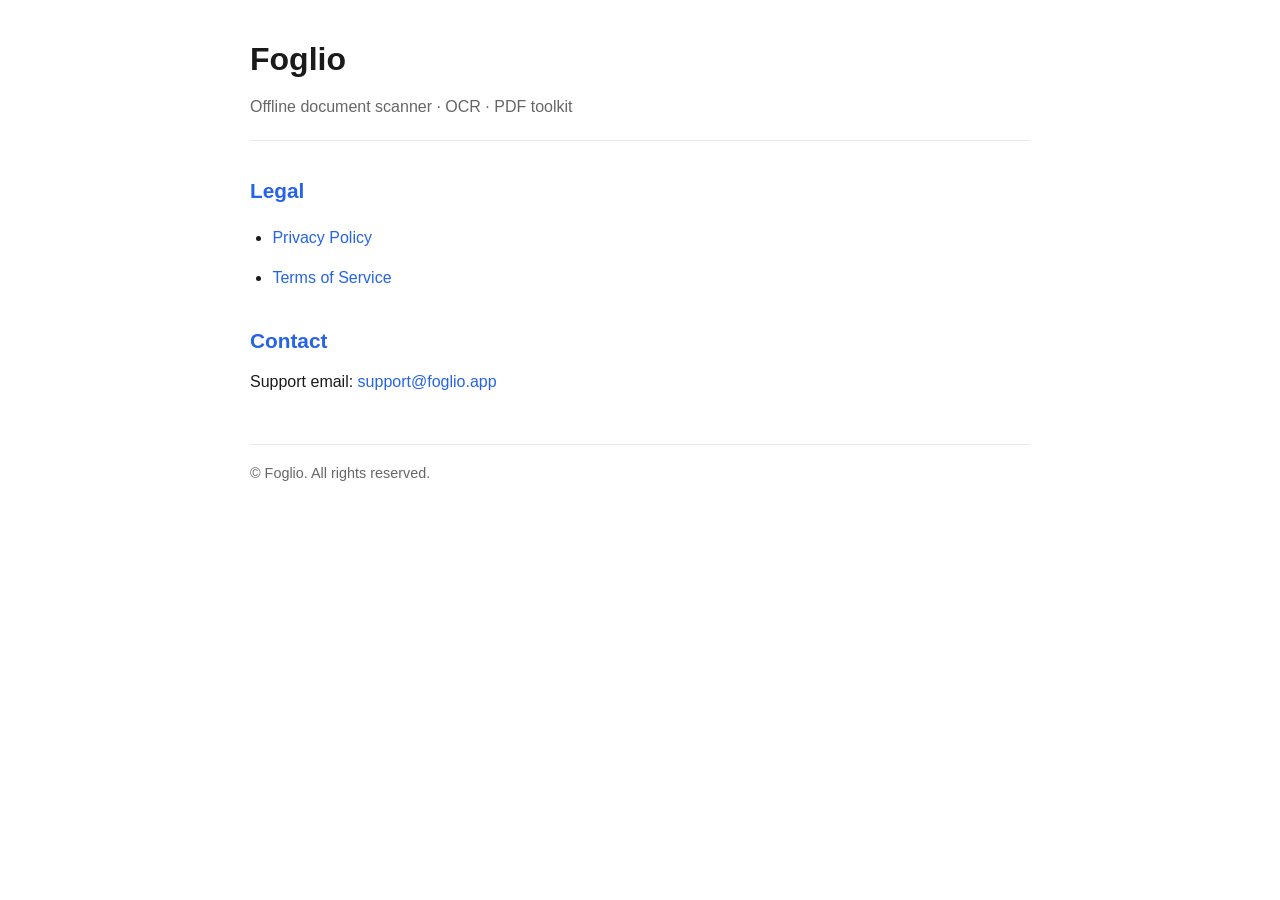
==== index.html @ d75301a6 "Initial site with privacy policy and terms of service" ====
<!DOCTYPE html>
<html lang="en">
<head>
<meta charset="UTF-8">
<meta name="viewport" content="width=device-width, initial-scale=1.0">
<title>Foglio — Offline Document Scanner &amp; PDF Toolkit</title>
<meta name="description" content="Foglio is an offline-first document scanner, OCR reader, and PDF toolkit for Android.">
<link rel="stylesheet" href="/style.css">
</head>
<body>
<main class="container">
  <header class="hero">
    <h1>Foglio</h1>
    <p class="tagline">Offline document scanner · OCR · PDF toolkit</p>
  </header>

  <section>
    <h2>Legal</h2>
    <ul>
      <li><a href="/privacy-policy.html">Privacy Policy</a></li>
      <li><a href="/terms-of-service.html">Terms of Service</a></li>
    </ul>
  </section>

  <section>
    <h2>Contact</h2>
    <p>Support email: <a href="mailto:support@foglio.app">support@foglio.app</a></p>
  </section>

  <footer>
    <p class="muted">© Foglio. All rights reserved.</p>
  </footer>
</main>
</body>
</html>
---- style.css ----
:root {
  --bg: #ffffff;
  --text: #1a1a1a;
  --muted: #666;
  --accent: #2563eb;
  --border: #e5e7eb;
  --code-bg: #f5f5f7;
}
@media (prefers-color-scheme: dark) {
  :root {
    --bg: #0f1115;
    --text: #ececec;
    --muted: #9aa0a6;
    --accent: #60a5fa;
    --border: #2a2f3a;
    --code-bg: #191c22;
  }
}
* { box-sizing: border-box; }
html, body { margin: 0; padding: 0; }
body {
  background: var(--bg);
  color: var(--text);
  font: 16px/1.7 -apple-system, BlinkMacSystemFont, "Segoe UI", Roboto,
    "Helvetica Neue", Arial, "PingFang SC", "Hiragino Sans GB",
    "Microsoft YaHei", sans-serif;
  padding: 2rem 1rem 4rem;
}
.container { max-width: 780px; margin: 0 auto; }
.hero { border-bottom: 1px solid var(--border); padding-bottom: 1.25rem; margin-bottom: 1.5rem; }
h1 { font-size: 2rem; margin: 0 0 .4rem; }
h2 { font-size: 1.3rem; margin: 2rem 0 .6rem; color: var(--accent); }
h3 { font-size: 1.05rem; margin: 1.4rem 0 .4rem; }
.tagline { color: var(--muted); margin: 0; }
.muted { color: var(--muted); font-size: .9rem; }
.updated { color: var(--muted); font-size: .9rem; margin-bottom: 1.5rem; }
p, li { margin: 0 0 .8rem; }
ul, ol { padding-left: 1.4rem; }
a { color: var(--accent); text-decoration: none; }
a:hover { text-decoration: underline; }
code { background: var(--code-bg); padding: .1em .35em; border-radius: 4px; font-size: .95em; }
hr { border: none; border-top: 1px solid var(--border); margin: 2rem 0; }
table { width: 100%; border-collapse: collapse; margin: .8rem 0 1.2rem; font-size: .95rem; }
th, td { border: 1px solid var(--border); padding: .55rem .7rem; text-align: left; vertical-align: top; }
th { background: var(--code-bg); }
.nav { margin-bottom: 1rem; }
.nav a { margin-right: 1rem; }
footer { margin-top: 3rem; border-top: 1px solid var(--border); padding-top: 1rem; }
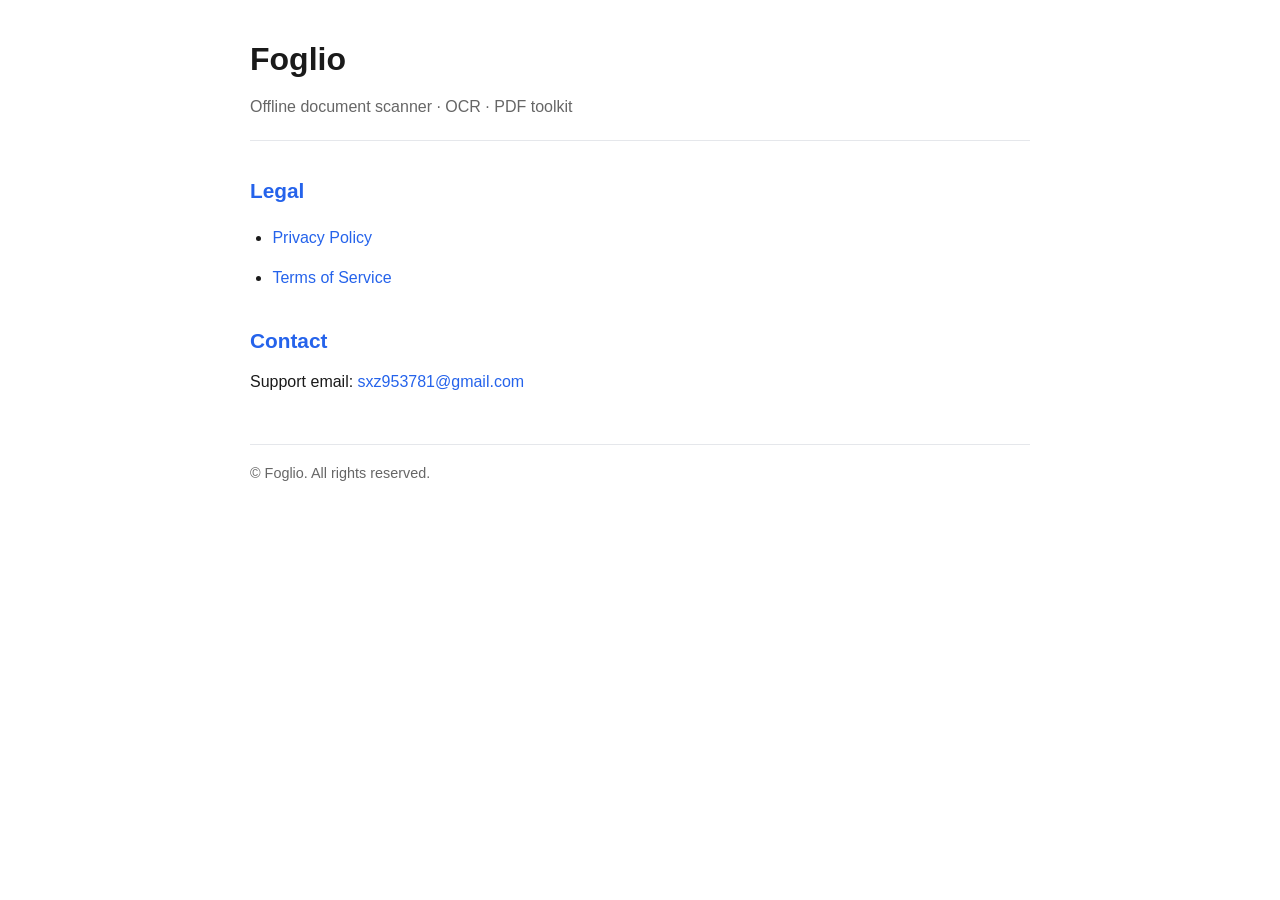
==== commit 626175b2: "Set support email to sxz953781@gmail.com" ====
--- a/index.html
+++ b/index.html
@@ -24,7 +24,7 @@
 
   <section>
     <h2>Contact</h2>
-    <p>Support email: <a href="mailto:support@foglio.app">support@foglio.app</a></p>
+    <p>Support email: <a href="mailto:sxz953781@gmail.com">sxz953781@gmail.com</a></p>
   </section>
 
   <footer>
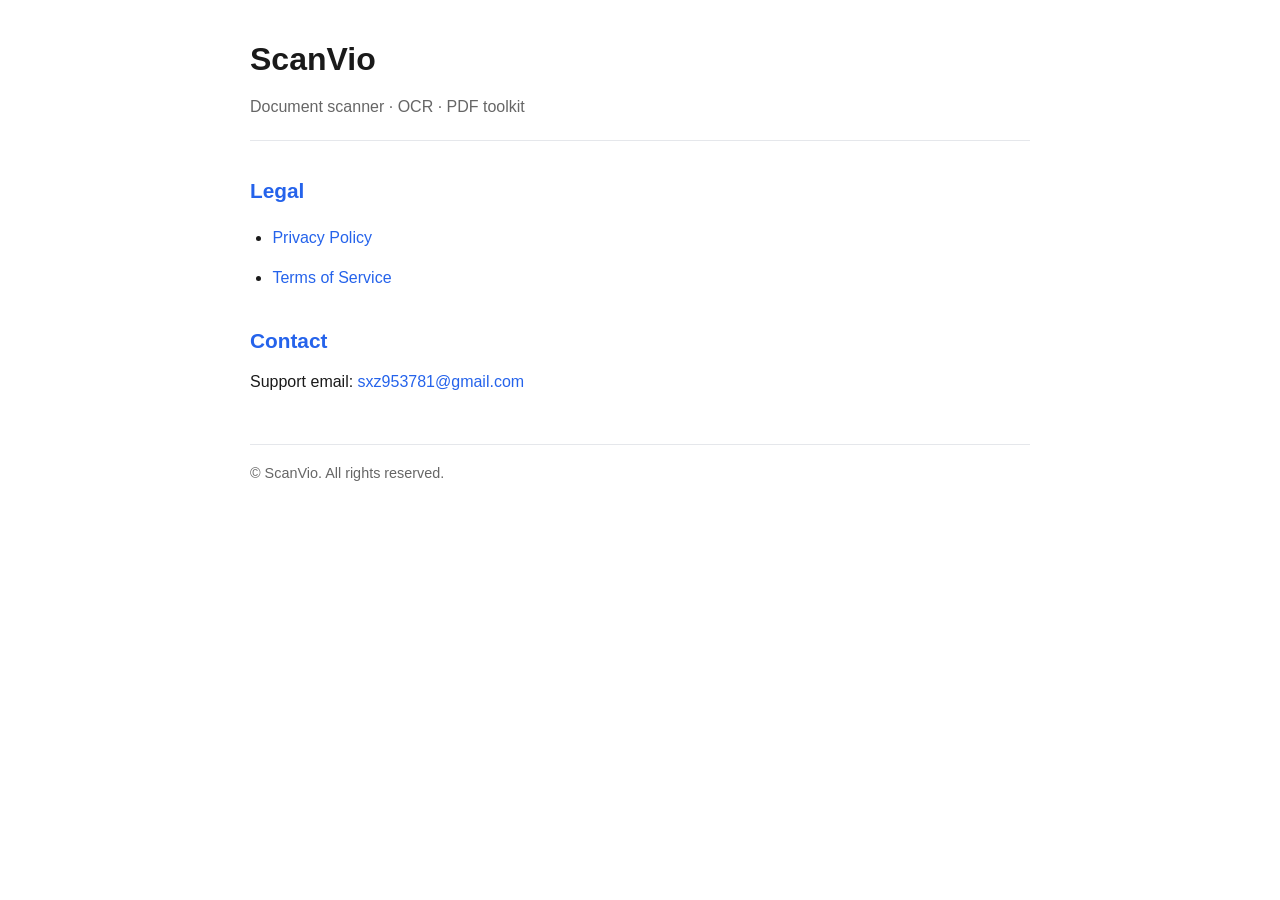
==== commit 681f7904: "Align support site branding with ScanVio" ====
--- a/index.html
+++ b/index.html
@@ -3,15 +3,15 @@
 <head>
 <meta charset="UTF-8">
 <meta name="viewport" content="width=device-width, initial-scale=1.0">
-<title>Foglio — Offline Document Scanner &amp; PDF Toolkit</title>
-<meta name="description" content="Foglio is an offline-first document scanner, OCR reader, and PDF toolkit for Android.">
+<title>ScanVio — Document Scanner, OCR &amp; PDF Toolkit</title>
+<meta name="description" content="ScanVio is a privacy-focused document scanner, OCR reader, and PDF toolkit for iPhone, iPad, Mac, and Android.">
 <link rel="stylesheet" href="/style.css">
 </head>
 <body>
 <main class="container">
   <header class="hero">
-    <h1>Foglio</h1>
-    <p class="tagline">Offline document scanner · OCR · PDF toolkit</p>
+    <h1>ScanVio</h1>
+    <p class="tagline">Document scanner · OCR · PDF toolkit</p>
   </header>
 
   <section>
@@ -28,7 +28,7 @@
   </section>
 
   <footer>
-    <p class="muted">© Foglio. All rights reserved.</p>
+    <p class="muted">© ScanVio. All rights reserved.</p>
   </footer>
 </main>
 </body>
